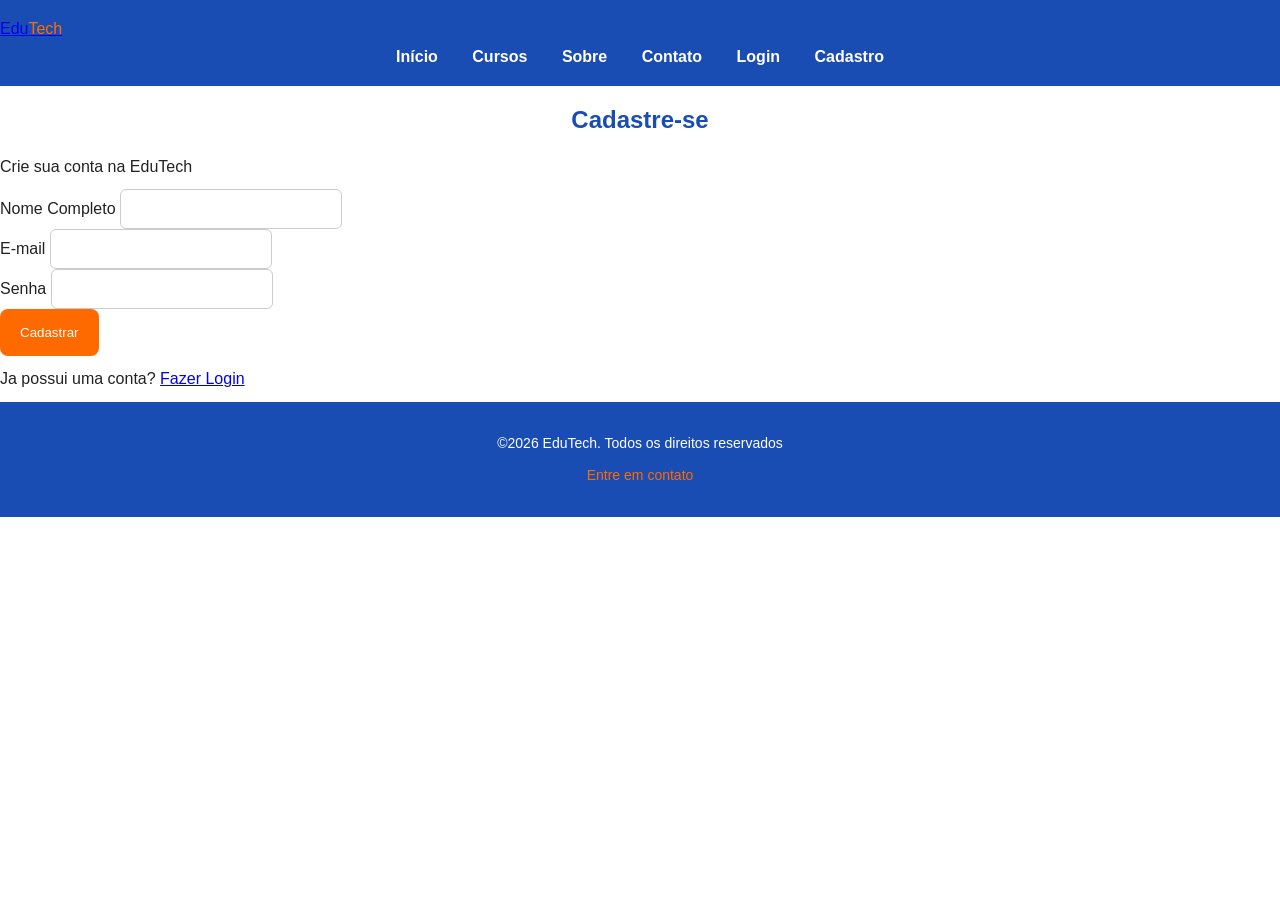
==== PAGES/cadastros.html @ 54b8ebd6 "Aplicação do CSS no EduTEch" ====
<!DOCTYPE html> <!-- Especifica o tipo de Documento-->
<html lang="pt-BR">
    <head>
        <title>EduTech - Formação em Tecnologia</title>
        <meta charset="UTF-8"> <!--Permite acentos, cedilha e caracteres especiais-->
        <meta name="viewport" content="width=device,width,initial-scale=1.0">
        <!--Aplica responsividade no site - adapta pra telas menores-->
        <link rel="stylesheet" href="../CSS/style.css">
    </head> <!--CABEÇA DO SITE - CONFIGURAÇÕES E METADADOS-->

    <body>
     <header>
            <div>
                <a href="../index.html" class="logo">Edu<span>Tech</span></a>
                </div>
            
            <nav class="menu">
                <a href="../index.html">Início</a>
                <a href="cursos.html">Cursos</a>
                <a href="sobre.html">Sobre</a> 
                <a href="contato.html">Contato</a>     
                <a href="login.html">Login</a> 
                <a href="cadastros.html">Cadastro</a>        
            </nav>

     </header>

     <main>
        <section>
            <h1>Cadastre-se</h1>
            <p>Crie sua conta na EduTech</p>
            <form>
                <label for="nomeCadastro">Nome Completo</label>
                <input id="senhaCadastro" type="email" required>
                <br>
                <label for="emailCadastro">E-mail</label>
                <input id="emailCadastro" type="email" requiered>
                <br>
                <label for="senhaCadastro">Senha</label>
                <input id="senhaCadastro" type="password" required>
                <br>
                <button type="submit">Cadastrar</button>
            </form>
            <p>Ja possui uma conta? <a href="login.html">Fazer Login</a></p>
        </section>
     </main>

      <!--CONTEUDO DA PAGINA DO SITE-->

     <footer> <!--RODAPE DO CORPO DO SITE-->
        <p>©2026 EduTech. Todos os direitos reservados
        <p><a href="contato.html">Entre em contato</a></p>
     </footer>

    </body> <!--CORPO DO SITE - CONTEUDO VISIVEL PARA TODOS-->
       
</html>
---- CSS/style.css ----
/* CONFIGURAÇÔES GERAIS */

body {
    background-color: #f5f5f5;
}

body {
    font-family: Arial, Helvetica, sans-serif;
    margin: 0; 
    padding: 0; 
    color: #222; 
    background-color: #ffffff;
}

h1, h2 , h3 {
    color: #1a4db3; 
    text-align: center;
}

p {line-height: 1.6; 
    margin: 10px 0;}

header {
    background-color: #1a4db3; 
    color: white; 
    padding: 20px 0;
}

.logo a {
    text-decoration: none; 
    color: white; 
    font-size: 24px; 
    font-weight: bold;
}

.logo span {color: #ff6a00}

nav.menu {
    text-align: center; 
    margin-top: 10px;
}

nav.menu a{
    color: white; 
    text-decoration: none; 
    margin: 0 15px; 
    font-weight: bold;
}

nav.menu a:hover {
    color: #ff6a00; 
}

/* Seção Principal */

.hero {
    background-color: #f5f5f5; 
    text-align: center; 
    padding: 60px 20px;
}

.hero h1 {
    font-size: 36px; 
    color: #1a4db3; 
}

.hero p {
    font-size: 18px; 
    margin-bottom: 20px;
}

.btn-primario { 
        display: inline-block; 
        background-color: #ff6a00; 
        color: white; 
        padding: 10px 20px; 
        border-radius: 8px; 
        text-decoration: none;
}

.btn-secundario {
    display: inline-block;
    background-color: #f5f5f5;
    text-decoration: none;
    padding: 10px 20px;
    border-radius: 8px;
    border: 2px solid #222
}

.btn-primario:hover , .btn-secundario:hover {
    opacity: 0.8;
}

/* Destaques */

.destaques {
    padding: 30px 20px; 
}

.card {
    background-color: white;
    padding: 20px;
    margin: 12px 0 ; 
    border: 1px solid #dddddd; 
    border-radius: 8px;
}

/* Rodapé */

footer {
    background-color: #1a4db3;
    color: white; 
    text-align: center; 
    padding: 20px; 
    font-size: 14px; 
}

footer a {
    color: #ff6a00; 
    text-decoration: none;
}

.sobre {
    padding: 30px 20px;
    text-align: center;
    align-items: center;
    margin: 0 auto;
}

.valores-lista {
    list-style: none;
    padding: 0;
    margin: 0 auto;
    text-align: center;
}

.valores-lista li {
    padding: 6px 0;
    font-size: 16px;
}

.cursos {
    padding: 15px; margin: 15px 0; border: 1px solid #ddd; border-radius: 8px;
}

.cursos img {
    max-width: 100%; 
    height: 250px; 
    border-radius: 8px;
}

input,  textarea {
    font-family: Arial, Helvetica, sans-serif;
    font-size:16px;
    padding: 10px;
    border: 1px solid #ccc;
    border-radius: 6px;
    max-width: 100%;
    box-sizing: border-box;
}

input:focus , textarea:focus {
    outline: 2px solid #1a4db3; 
    outline-offset: 2px;
}

button {
    background-color: #ff6a00;
    color: white;
    padding: 16px 20px;
    border: none;
    border-radius: 8px;
    cursor: pointer;
}
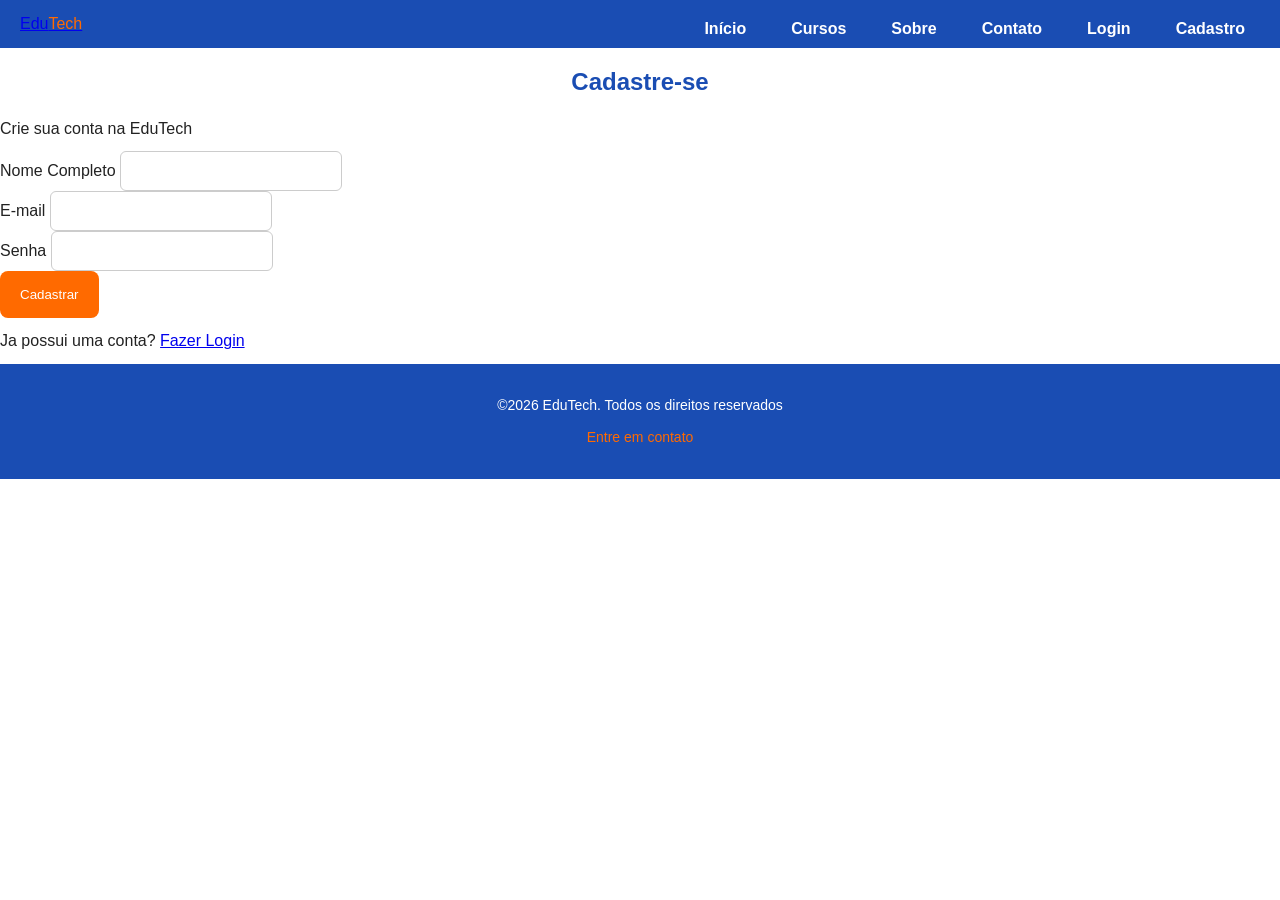
==== commit 93c44e2c: "mordenização das paginas" ====
--- a/PAGES/cadastros.html
+++ b/PAGES/cadastros.html
@@ -1,11 +1,11 @@
-<!DOCTYPE html> <!-- Especifica o tipo de Documento-->
+    <!DOCTYPE html> <!-- Especifica o tipo de Documento-->
 <html lang="pt-BR">
     <head>
-        <title>EduTech - Formação em Tecnologia</title>
-        <meta charset="UTF-8"> <!--Permite acentos, cedilha e caracteres especiais-->
-        <meta name="viewport" content="width=device,width,initial-scale=1.0">
-        <!--Aplica responsividade no site - adapta pra telas menores-->
-        <link rel="stylesheet" href="../CSS/style.css">
+       <title>Cadastro - EduTech</title>
+        <meta charset="UTF-8"> <!-- Permite acentos, cedilhas e caracteres especiais-->
+        <meta name="viewport" content="width=device-width, initial-scale=1.0"> <!-- Adapta o site para o tamanho da tela do dispositivo móvel-->
+        <meta name="description" content="Conhe;a os cursos da EduTech"> <!--Pequena ddiscrição do site para navegadores e compartilhamento-->
+         <link rel="stylesheet" href="../CSS/style.css"><!--Linka o código HTML com a pagína do CSS-->
     </head> <!--CABEÇA DO SITE - CONFIGURAÇÕES E METADADOS-->
 
     <body>
@@ -20,7 +20,7 @@
                 <a href="sobre.html">Sobre</a> 
                 <a href="contato.html">Contato</a>     
                 <a href="login.html">Login</a> 
-                <a href="cadastros.html">Cadastro</a>        
+                <a href="cadastros.html" class="ativo">Cadastro</a>        
             </nav>
 
      </header>
--- a/CSS/style.css
+++ b/CSS/style.css
@@ -3,6 +3,7 @@
 body {
     background-color: #f5f5f5;
 }
+
 
 body {
     font-family: Arial, Helvetica, sans-serif;
@@ -21,9 +22,12 @@
     margin: 10px 0;}
 
 header {
+    display: flex;
+    justify-content: space-between; /*Logo de um canto e  menu de outro */
+    align-items: center; /* Alinha os itens no meio na vertical */
     background-color: #1a4db3; 
     color: white; 
-    padding: 20px 0;
+    padding: 10px 20px;
 }
 
 .logo a {
@@ -51,6 +55,10 @@
     color: #ff6a00; 
 }
 
+.ativo {
+    color: darkorange;
+    font-weight: bold;
+}
 /* Seção Principal */
 
 .hero {
@@ -105,6 +113,11 @@
     border-radius: 8px;
 }
 
+.menu {
+    display: flex; /*Links ficam em linha */
+    gap:15px; /* Esopaço entre os links */
+}
+
 /* Rodapé */
 
 footer {
@@ -125,6 +138,7 @@
     text-align: center;
     align-items: center;
     margin: 0 auto;
+    
 }
 
 .valores-lista {
@@ -134,21 +148,32 @@
     text-align: center;
 }
 
+
+.curso:hover {
+    transform:translateY(-3px); /*Sobe um pouco*/
+    box-shadow: 0 6px 14px rgba(0,0,0.0.12); /* Projeção de sombra*/
+}
+
 .valores-lista li {
     padding: 6px 0;
     font-size: 16px;
 }
 
 .cursos {
-    padding: 15px; margin: 15px 0; border: 1px solid #ddd; border-radius: 8px;
-}
-
-.cursos img {
-    max-width: 100%; 
-    height: 250px; 
-    border-radius: 8px;
-}
-
+    padding: 15px; 
+    margin: 15px 0; 
+    border: 1px solid #ddd;
+    border-radius: 8px;
+}
+
+.curso img {
+    width:100%; /*Ocupa toda a largura do card */
+    height: 140px; /*Mostra a imagem INTEIRA*/
+    object-fit: contain;
+    background-color: #f5f5f5; 
+    border-radius: 6px;
+    margin-top: 10px;
+}
 input,  textarea {
     font-family: Arial, Helvetica, sans-serif;
     font-size:16px;
@@ -171,4 +196,5 @@
     border: none;
     border-radius: 8px;
     cursor: pointer;
-}+}
+
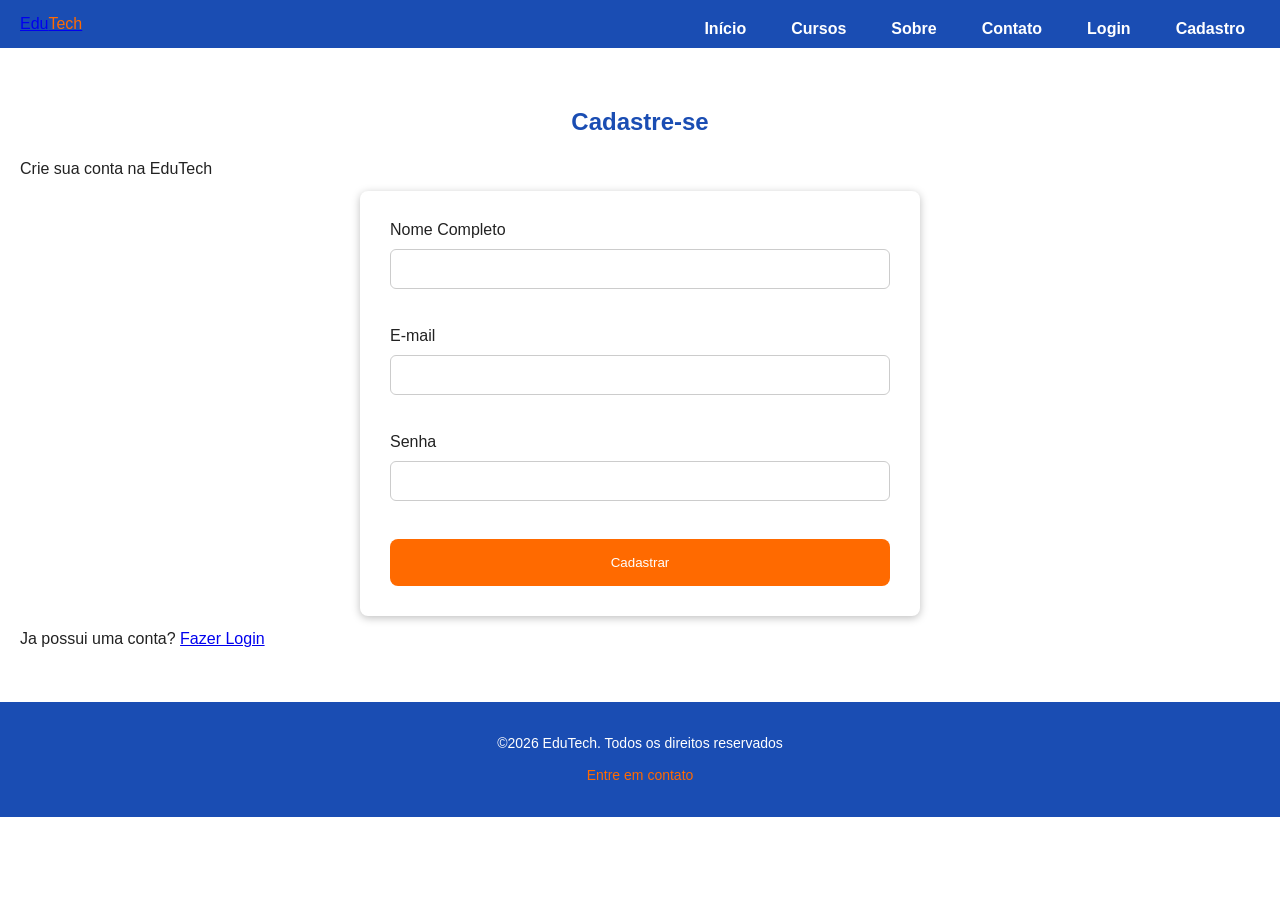
==== commit edf314c1: "Atualização" ====
--- a/PAGES/cadastros.html
+++ b/PAGES/cadastros.html
@@ -26,10 +26,10 @@
      </header>
 
      <main>
-        <section>
+        <section id="formCadastro" class="cadastro">
             <h1>Cadastre-se</h1>
             <p>Crie sua conta na EduTech</p>
-            <form>
+            <form class="cadastroform">
                 <label for="nomeCadastro">Nome Completo</label>
                 <input id="senhaCadastro" type="email" required>
                 <br>
--- a/CSS/style.css
+++ b/CSS/style.css
@@ -198,3 +198,31 @@
     cursor: pointer;
 }
 
+.contato {
+    text-align: center;
+}
+
+.contatoform {
+    max-width: 500px; /* Pode ocupar ate 500px do container */
+    margin:0 auto; /*Sem margin - auto ajustavel */
+    display: flex; /* Ativa  o Flexbox no container do form */
+    flex-direction: column; /* Alinha os elementos em coluna */
+    gap: 10px; /* Espaço entre 10px entre os elementos do form */
+}
+
+/* PAGINAS DE LOGIN E CADASTRO */
+.cadastro, .login{
+    padding: 40px 20px;
+}
+
+.loginform,.cadastroform {
+    max-width: 500px;
+    margin:0 auto;
+    background-color: #ffffff;
+    display: flex   ;
+    flex-direction: column;
+    padding: 30px;
+    border-radius: 8px;
+    box-shadow: 0 2px 8px rgba(0, 0, 0, 0.253);
+    gap: 10px;
+}
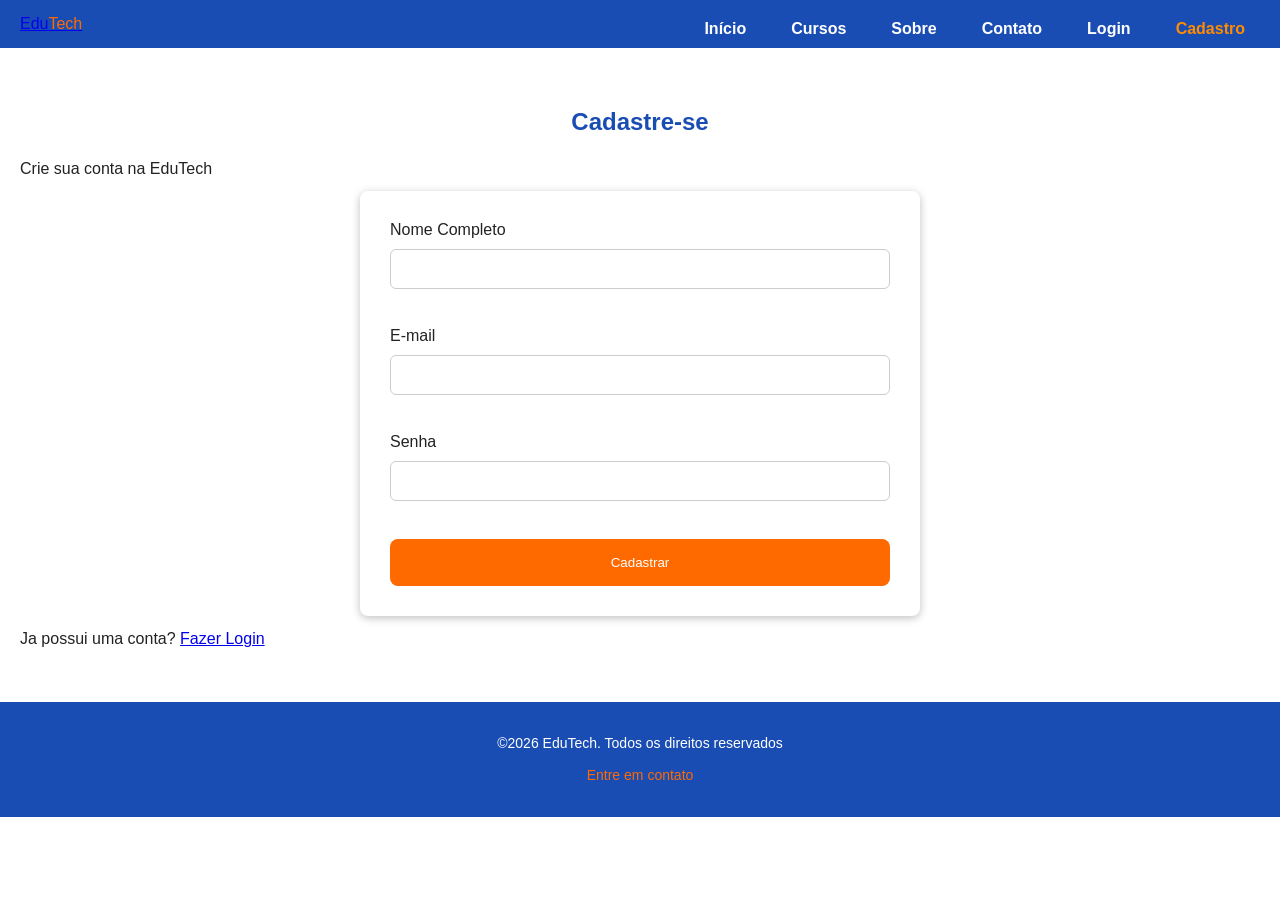
==== commit 0d49480f: "Atualizção" ====
--- a/PAGES/cadastros.html
+++ b/PAGES/cadastros.html
@@ -4,7 +4,17 @@
        <title>Cadastro - EduTech</title>
         <meta charset="UTF-8"> <!-- Permite acentos, cedilhas e caracteres especiais-->
         <meta name="viewport" content="width=device-width, initial-scale=1.0"> <!-- Adapta o site para o tamanho da tela do dispositivo móvel-->
-        <meta name="description" content="Conhe;a os cursos da EduTech"> <!--Pequena ddiscrição do site para navegadores e compartilhamento-->
+        <meta name="description" content="Conheça os cursos da EduTech"> <!--Pequena ddiscrição do site para navegadores e compartilhamento-->
+        <style>
+            .sobre{
+                padding: 30px 20px;
+                text-align: center;
+            }
+            .valores-lista{
+                list-style: none;
+                padding: 0;
+            }
+        </style>
          <link rel="stylesheet" href="../CSS/style.css"><!--Linka o código HTML com a pagína do CSS-->
     </head> <!--CABEÇA DO SITE - CONFIGURAÇÕES E METADADOS-->
 
--- a/CSS/style.css
+++ b/CSS/style.css
@@ -55,7 +55,7 @@
     color: #ff6a00; 
 }
 
-.ativo {
+nav.menu .ativo {
     color: darkorange;
     font-weight: bold;
 }
@@ -150,8 +150,8 @@
 
 
 .curso:hover {
-    transform:translateY(-3px); /*Sobe um pouco*/
-    box-shadow: 0 6px 14px rgba(0,0,0.0.12); /* Projeção de sombra*/
+    transform:translateY(-3px); /*Sobe um pouco */
+    box-shadow: 0 6px 14px rgba(0,0,0,0.12);/*Projeção de sombra */
 }
 
 .valores-lista li {
@@ -164,16 +164,37 @@
     margin: 15px 0; 
     border: 1px solid #ddd;
     border-radius: 8px;
+    display: flex;
+    flex-direction:column;
+    background-color: white;
+    text-align: center;
+    text-decoration: none;
+    color: black;
+    transition: 0.2;
+
+}
+/* PÁGINA CURSOS */
+.curso {
+    display: flex;
+    flex-direction: column;
+    background-color: white;
+    transition: 0.2s; /* Hover suave */
+    padding: 15px;
+    margin:15px;
+    border:1px solid #dddddd;
+    border-radius: 8px; 
+    text-align: center;
 }
 
 .curso img {
-    width:100%; /*Ocupa toda a largura do card */
-    height: 140px; /*Mostra a imagem INTEIRA*/
-    object-fit: contain;
-    background-color: #f5f5f5; 
-    border-radius: 6px;
-    margin-top: 10px;
-}
+    width:100%; /* Ocupa toda a largura do card */
+    height: 140px; /* Altura padrão para todas imagens*/
+    object-fit: contain;/*Mostra a imagem INTEIRA */
+    background-color: #ffffff; /*Cor de fundo */
+    border-radius: 6px; /*Bordas arrendodas */
+    margin-top: 10px;/*Margem em cima da imagem */
+}
+
 input,  textarea {
     font-family: Arial, Helvetica, sans-serif;
     font-size:16px;
